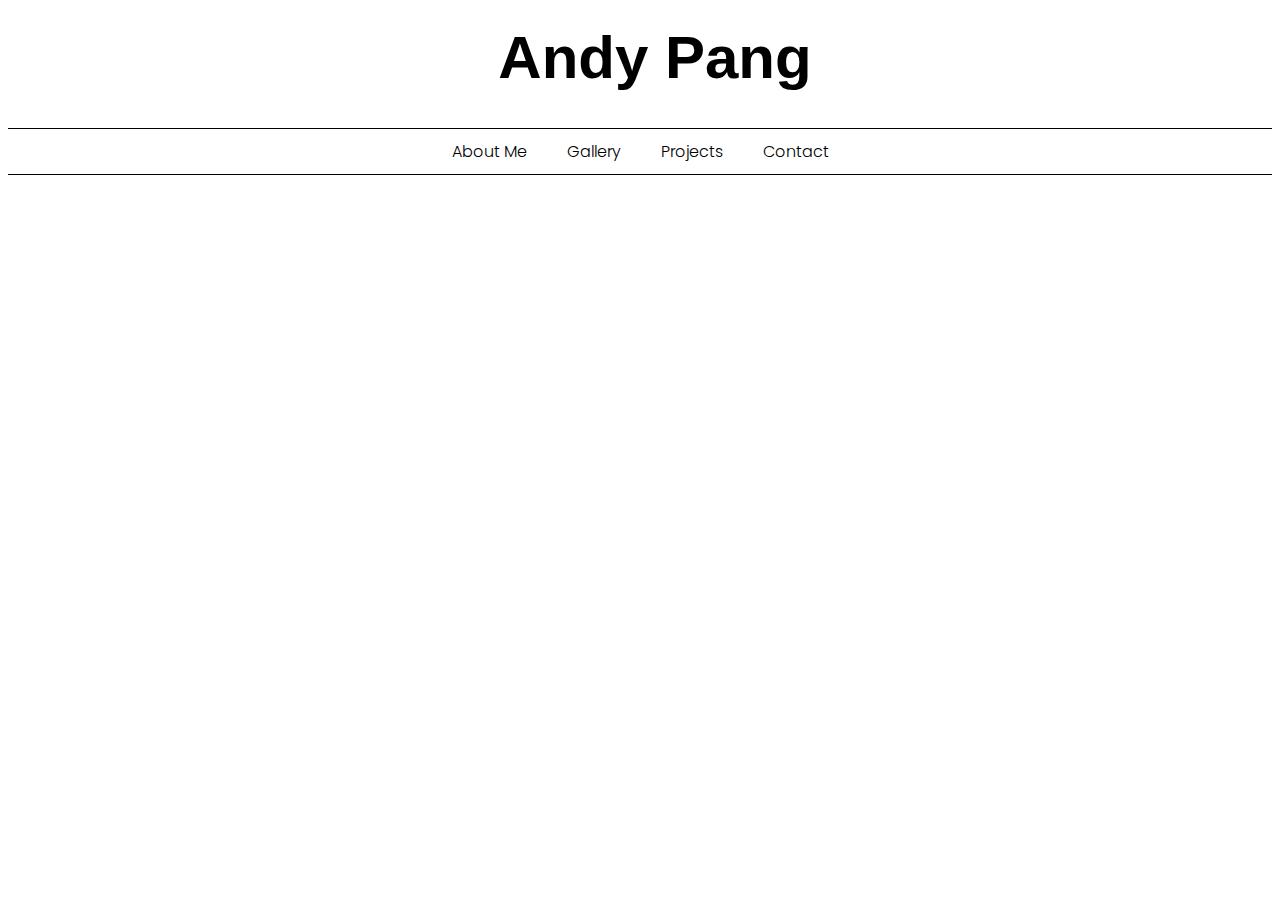
==== contact.html @ 146a2841 "Basic Structure" ====
<!doctype html>

<html>
    <head>
        <meta charset="utf-8">
        <title>Andy Pang - Contact</title>
        <link rel="stylesheet" href="styles.css">
        <link rel="shortcut icon" href="/favicon.ico">
    </head>

    <body>
        <h1>Andy Pang</h1>
        <div id = "bar">
            <ul>
                <li><a href="about.html">About Me</a></li>
                <li><a href="gallery.html">Gallery</a></li>
                <li><a href="projects.html">Projects</a></li>
                <li><a href="contact.html">Contact</a></li>
            </ul>
        </div>
    </body>
</html>
---- styles.css ----
@import url('https://fonts.googleapis.com/css2?family=Permanent+Marker&family=Poppins:ital,wght@0,200;0,300;0,400;0,500;1,200;1,300;1,400;1,500;1,700&display=swap');
html {
    background-color: white;
}

body {
    text-align: left;
    font-family: "Poppins", sans-serif;
    font-weight: 200;
    color: black;
    height: 300;
}

h1 {
    height: 90px;
    padding: 15px;
    margin: 0;
    width: 100%;
    left: 0px;
    text-align: center;
    font-size: 60px;
    font-family: "Permanent Marker", sans-serif;
}

#bar {
    left: 0px;
    height: 45px;
    border-top: 1px solid black;
    border-bottom: 1px solid black;
    width: 100%;
    text-align: center;
    overflow: auto;
    margin-bottom: 7px;
    background-color: white;
}

#bar ul {
    list-style-type: none;
    margin: 0;
    padding: 0;
    display: inline-block;
}

#bar ul li {
    margin: 0;
    padding: 0;
    float:left;
}

#bar ul li a {
    text-decoration: none;
    padding: 10px 20px;
    display: block;
    color: black;
    text-align: center;
    font-size: medium;
    font-weight: 300;
}

li a:hover {
    opacity: 0.5;
    transition-duration: 0.4s;
  }

#about_photo {
    position: relative;
    width: 100%;
    -webkit-filter: blur(6px);
}
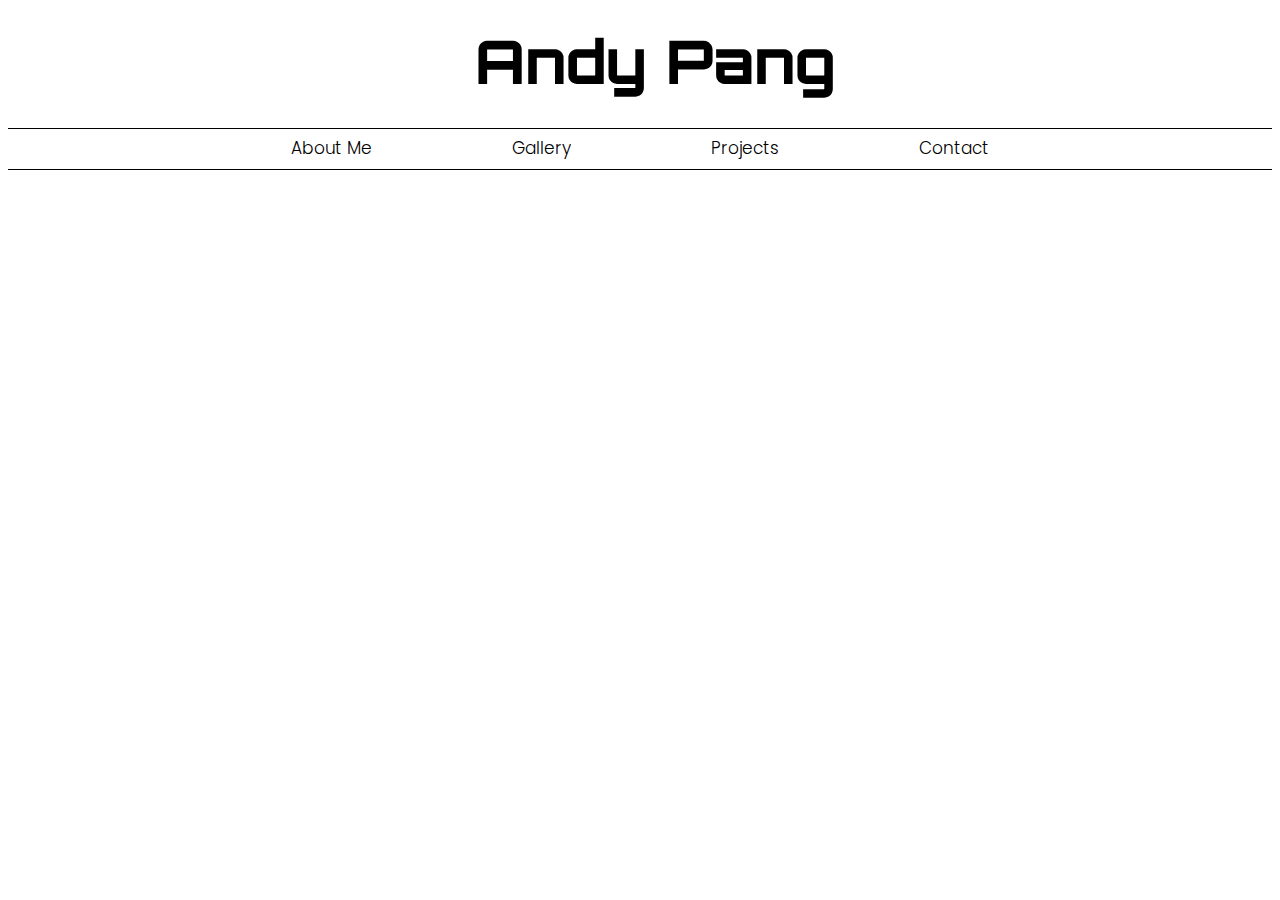
==== commit 5849b9ed: "Intro Picture Remake" ====
--- a/contact.html
+++ b/contact.html
@@ -3,9 +3,9 @@
 <html>
     <head>
         <meta charset="utf-8">
-        <title>Andy Pang - Contact</title>
+        <title>Contact - Andy Pang</title>
         <link rel="stylesheet" href="styles.css">
-        <link rel="shortcut icon" href="/favicon.ico">
+        <link rel="icon" href="/favicon.ico">
     </head>
 
     <body>
--- a/styles.css
+++ b/styles.css
@@ -1,6 +1,20 @@
-@import url('https://fonts.googleapis.com/css2?family=Permanent+Marker&family=Poppins:ital,wght@0,200;0,300;0,400;0,500;1,200;1,300;1,400;1,500;1,700&display=swap');
+@import url('https://fonts.googleapis.com/css2?family=Orbitron:wght@500;600;700;800;900&family=Poppins:ital,wght@0,200;0,300;0,400;0,500;1,200;1,300;1,400;1,500;1,700&family=Source+Code+Pro:ital,wght@0,300;0,400;0,500;0,600;0,700;1,300;1,400;1,500;1,600;1,700&family=Staatliches&display=swap');
 html {
     background-color: white;
+    min-width: 1080px;
+    overflow-x: hidden;
+}
+
+h1 {
+    font-family: "Orbitron", sans-serif;
+    height: 90px;
+    padding: 15px;
+    margin: 0;
+    width: 100%;
+    left: 0px;
+    text-align: center;
+    font-size: 60px;
+    font-weight: 800;
 }
 
 body {
@@ -11,25 +25,14 @@
     height: 300;
 }
 
-h1 {
-    height: 90px;
-    padding: 15px;
-    margin: 0;
-    width: 100%;
-    left: 0px;
-    text-align: center;
-    font-size: 60px;
-    font-family: "Permanent Marker", sans-serif;
-}
-
 #bar {
     left: 0px;
-    height: 45px;
+    height: 40px;
     border-top: 1px solid black;
     border-bottom: 1px solid black;
     width: 100%;
     text-align: center;
-    overflow: auto;
+    overflow: hidden;
     margin-bottom: 7px;
     background-color: white;
 }
@@ -49,12 +52,13 @@
 
 #bar ul li a {
     text-decoration: none;
-    padding: 10px 20px;
+    margin: 6px 70px;
     display: block;
     color: black;
     text-align: center;
-    font-size: medium;
+    font-size: 17px;
     font-weight: 300;
+    overflow-x: hidden;
 }
 
 li a:hover {
@@ -65,5 +69,37 @@
 #about_photo {
     position: relative;
     width: 100%;
+    filter: blur(6px);
     -webkit-filter: blur(6px);
+}
+
+#intro {
+    position: relative;
+    text-align: center;
+    color: white;
+}
+
+#quote1 {
+    position: absolute;
+    top: 40%;
+    right: 5%;
+    text-align: right;
+    margin-right: 30px;
+    font-size: 130px;
+    font-family: "Staatliches", sans-serif;
+    margin: 0;
+    opacity: 0.4;
+    width: 100%;
+}
+#quote2 {
+    position: absolute;
+    top: 60%;
+    right: 5%;
+    text-align: right;
+    margin-right: 30px;
+    font-size: 130px;
+    font-family: "Staatliches", sans-serif;
+    margin: 0;
+    opacity: 0.4;
+    width: 100%;
 }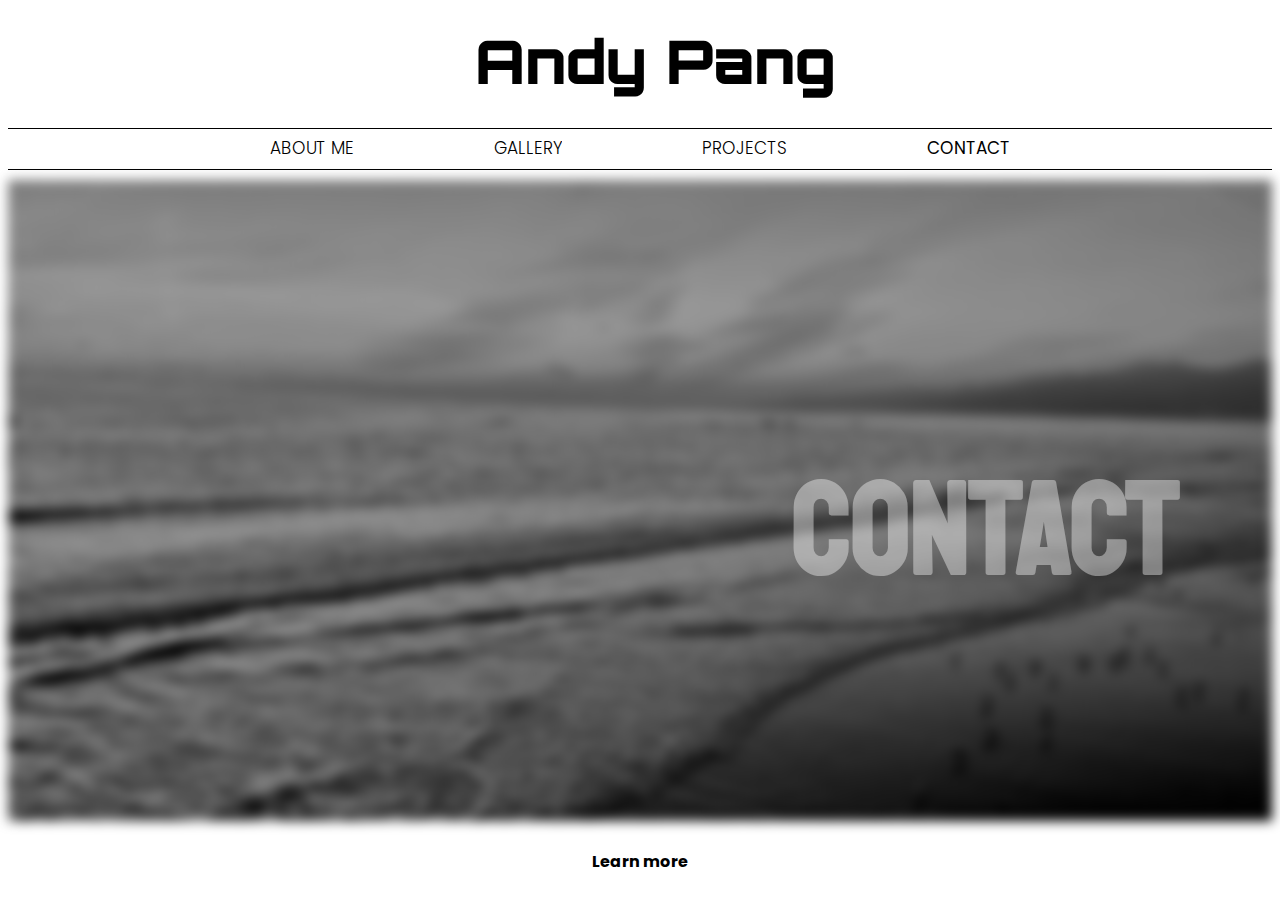
==== commit 9b3c810f: "Add intro pictures to all pages" ====
--- a/contact.html
+++ b/contact.html
@@ -12,11 +12,19 @@
         <h1>Andy Pang</h1>
         <div id = "bar">
             <ul>
-                <li><a href="about.html">About Me</a></li>
-                <li><a href="gallery.html">Gallery</a></li>
-                <li><a href="projects.html">Projects</a></li>
-                <li><a href="contact.html">Contact</a></li>
+                <li><a href="about.html">ABOUT ME</a></li>
+                <li><a href="gallery.html">GALLERY</a></li>
+                <li><a href="projects.html">PROJECTS</a></li>
+                <li><a href="contact.html"><b>CONTACT</b></a></li>
             </ul>
         </div>
+    </div>
+    <div id = "intro">
+        <img src = "contact.png" id = "intro_photo">
+        <div>
+            <h2 id = "quote1">Contact</h2>
+        </div>
+    </div>
+        <h4 style="text-align: center;">Learn more</h4>
     </body>
 </html>--- a/styles.css
+++ b/styles.css
@@ -14,7 +14,7 @@
     left: 0px;
     text-align: center;
     font-size: 60px;
-    font-weight: 800;
+    font-weight: 900;
 }
 
 body {
@@ -33,7 +33,7 @@
     width: 100%;
     text-align: center;
     overflow: hidden;
-    margin-bottom: 7px;
+    margin-bottom: 10px;
     background-color: white;
 }
 
@@ -66,7 +66,7 @@
     transition-duration: 0.4s;
   }
 
-#about_photo {
+#intro_photo {
     position: relative;
     width: 100%;
     filter: blur(6px);
@@ -81,25 +81,24 @@
 
 #quote1 {
     position: absolute;
-    top: 40%;
+    top: 25%;
     right: 5%;
     text-align: right;
     margin-right: 30px;
     font-size: 130px;
     font-family: "Staatliches", sans-serif;
-    margin: 0;
     opacity: 0.4;
     width: 100%;
 }
+
 #quote2 {
     position: absolute;
-    top: 60%;
+    top: 45%;
     right: 5%;
     text-align: right;
     margin-right: 30px;
     font-size: 130px;
     font-family: "Staatliches", sans-serif;
-    margin: 0;
     opacity: 0.4;
     width: 100%;
 }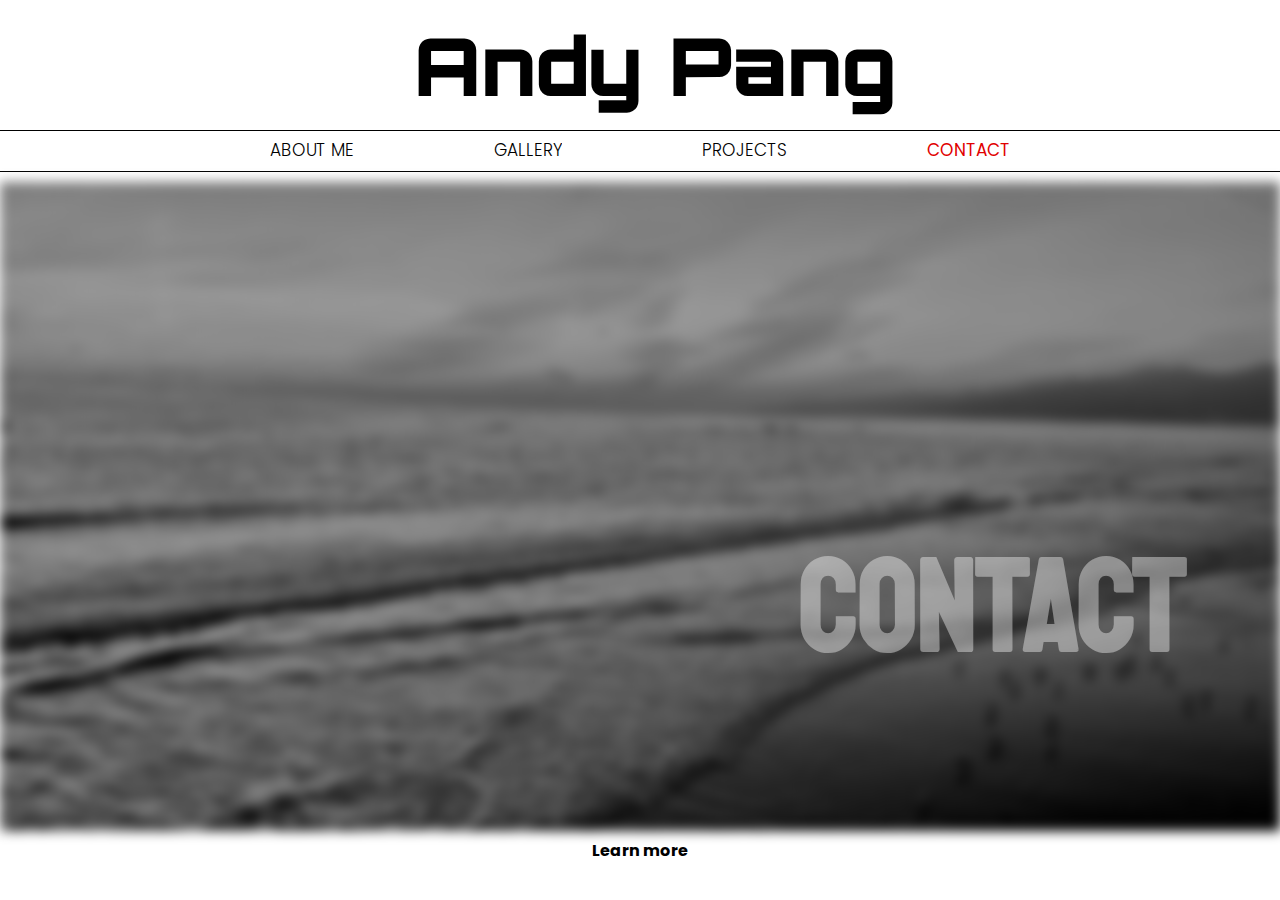
==== commit eece0fec: "Edit CSS spacing" ====
--- a/contact.html
+++ b/contact.html
@@ -5,7 +5,7 @@
         <meta charset="utf-8">
         <title>Contact - Andy Pang</title>
         <link rel="stylesheet" href="styles.css">
-        <link rel="icon" href="/favicon.ico">
+        <link rel="icon" href="favicon.ico">
     </head>
 
     <body>
@@ -15,14 +15,14 @@
                 <li><a href="about.html">ABOUT ME</a></li>
                 <li><a href="gallery.html">GALLERY</a></li>
                 <li><a href="projects.html">PROJECTS</a></li>
-                <li><a href="contact.html"><b>CONTACT</b></a></li>
+                <li><a href="contact.html"><b style = "color: rgb(225, 0, 0);">CONTACT</b></a></li>
             </ul>
         </div>
     </div>
     <div id = "intro">
         <img src = "contact.png" id = "intro_photo">
         <div>
-            <h2 id = "quote1">Contact</h2>
+            <h2 id = "quote2">Contact</h2>
         </div>
     </div>
         <h4 style="text-align: center;">Learn more</h4>
--- a/styles.css
+++ b/styles.css
@@ -1,4 +1,10 @@
 @import url('https://fonts.googleapis.com/css2?family=Orbitron:wght@500;600;700;800;900&family=Poppins:ital,wght@0,200;0,300;0,400;0,500;1,200;1,300;1,400;1,500;1,700&family=Source+Code+Pro:ital,wght@0,300;0,400;0,500;0,600;0,700;1,300;1,400;1,500;1,600;1,700&family=Staatliches&display=swap');
+* {
+    padding: 0;
+    margin: 0;
+    max-width: 100%;
+}
+
 html {
     background-color: white;
     min-width: 1080px;
@@ -7,13 +13,11 @@
 
 h1 {
     font-family: "Orbitron", sans-serif;
-    height: 90px;
     padding: 15px;
     margin: 0;
     width: 100%;
-    left: 0px;
     text-align: center;
-    font-size: 60px;
+    font-size: 80px;
     font-weight: 900;
 }
 
@@ -101,4 +105,36 @@
     font-family: "Staatliches", sans-serif;
     opacity: 0.4;
     width: 100%;
+}
+
+h2 {
+    margin-top: 50px;
+    margin-bottom: 10px;
+}
+
+p {
+    margin-bottom: 20px;
+}
+
+#about_me {
+    display: flex;
+    align-items: center;
+    margin-bottom: 50px;
+}
+
+#about_text {
+    margin-top: 10px;
+    width: 35%;
+    margin-left: 0px;
+    display: inline-block;
+}
+
+#about_text_photo {
+    margin-top: 50px;
+    margin-left: 10%;
+    margin-right: 100px;
+    width: 40%;
+    filter: blur(1px);
+    -webkit-filter: blur(1px);
+    border-radius: 10px;
 }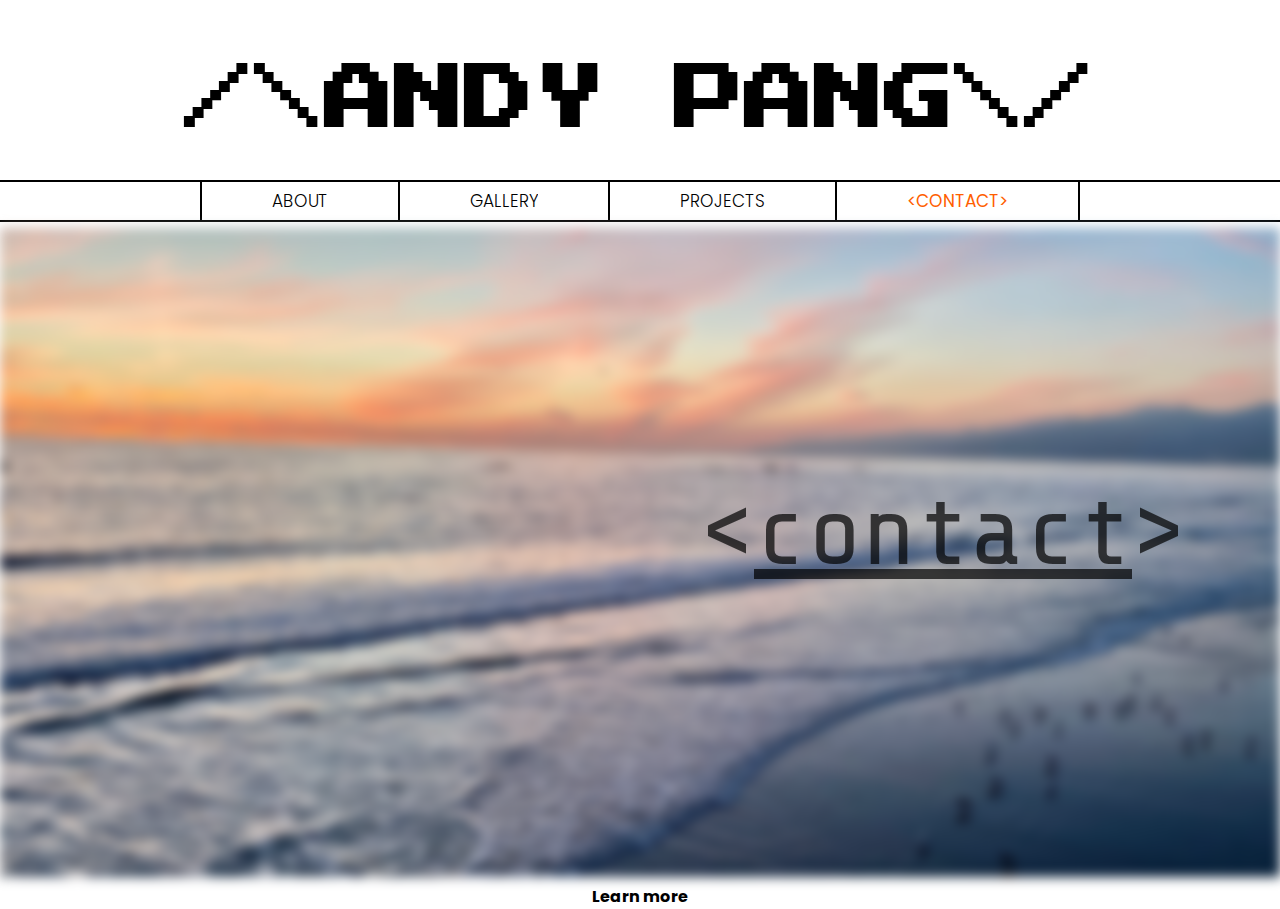
==== commit bb64a0c5: "Change style" ====
--- a/contact.html
+++ b/contact.html
@@ -9,20 +9,20 @@
     </head>
 
     <body>
-        <h1>Andy Pang</h1>
-        <div id = "bar">
+        <h1>/\ANDY PANG\/</h1>
+        <div id = "nav_bar">
             <ul>
-                <li><a href="about.html">ABOUT ME</a></li>
+                <li><a href="about.html">ABOUT</a></li>
                 <li><a href="gallery.html">GALLERY</a></li>
                 <li><a href="projects.html">PROJECTS</a></li>
-                <li><a href="contact.html"><b style = "color: rgb(225, 0, 0);">CONTACT</b></a></li>
+                <li style="border-right: 2px solid black"><a href="contact.html"><b style = "color: #ff5e00;">&lt;CONTACT&gt;</b></a></li>
             </ul>
         </div>
     </div>
     <div id = "intro">
         <img src = "contact.png" id = "intro_photo">
         <div>
-            <h2 id = "quote2">Contact</h2>
+            <h2 id = "quote" style="color: black;">&lt;<u>contact</u>&gt;</h2>
         </div>
     </div>
         <h4 style="text-align: center;">Learn more</h4>
--- a/styles.css
+++ b/styles.css
@@ -1,4 +1,4 @@
-@import url('https://fonts.googleapis.com/css2?family=Orbitron:wght@500;600;700;800;900&family=Poppins:ital,wght@0,200;0,300;0,400;0,500;1,200;1,300;1,400;1,500;1,700&family=Source+Code+Pro:ital,wght@0,300;0,400;0,500;0,600;0,700;1,300;1,400;1,500;1,600;1,700&family=Staatliches&display=swap');
+@import url('https://fonts.googleapis.com/css2?family=Poppins:ital,wght@0,200;0,300;0,400;0,500;1,200;1,300;1,400;1,500;1,700&family=Press+Start+2P&family=Share+Tech+Mono&family=Staatliches&display=swap');
 * {
     padding: 0;
     margin: 0;
@@ -9,52 +9,61 @@
     background-color: white;
     min-width: 1080px;
     overflow-x: hidden;
-}
-
-h1 {
-    font-family: "Orbitron", sans-serif;
-    padding: 15px;
-    margin: 0;
-    width: 100%;
-    text-align: center;
-    font-size: 80px;
-    font-weight: 900;
-}
-
-body {
     text-align: left;
     font-family: "Poppins", sans-serif;
     font-weight: 200;
     color: black;
-    height: 300;
 }
 
-#bar {
+h1 {
+    font-family: "Press Start 2P", monospace;
+    padding: 45px;
+    text-align: center;
+    font-size: 70px;
+    color: black;
+    background-color: white;
+    padding-top: 65px;
+}
+
+
+h2 {
+    font-family: "Press Start 2P", cursive;
+    margin-top: 50px;
+    margin-bottom: 10px;
+    color: #ff5e00;
+}
+
+p {
+    margin-bottom: 20px;
+}
+
+#nav_bar {
     left: 0px;
-    height: 40px;
-    border-top: 1px solid black;
-    border-bottom: 1px solid black;
+    height: 38px;
+    border-top: 2px solid black;
+    border-bottom: 2px solid black;
     width: 100%;
     text-align: center;
     overflow: hidden;
-    margin-bottom: 10px;
+    margin-bottom: 6px;
     background-color: white;
 }
 
-#bar ul {
+#nav_bar ul {
     list-style-type: none;
     margin: 0;
     padding: 0;
     display: inline-block;
 }
 
-#bar ul li {
+#nav_bar ul li {
     margin: 0;
     padding: 0;
     float:left;
+    border-left: 2px solid black;
 }
 
-#bar ul li a {
+#nav_bar ul li a {
     text-decoration: none;
     margin: 6px 70px;
     display: block;
@@ -83,37 +92,17 @@
     color: white;
 }
 
-#quote1 {
+#quote {
     position: absolute;
-    top: 25%;
+    top: 30%;
     right: 5%;
     text-align: right;
     margin-right: 30px;
-    font-size: 130px;
-    font-family: "Staatliches", sans-serif;
-    opacity: 0.4;
+    font-size: 100px;
+    font-family: "Share Tech Mono", monospace;
+    opacity: 0.7;
     width: 100%;
-}
-
-#quote2 {
-    position: absolute;
-    top: 45%;
-    right: 5%;
-    text-align: right;
-    margin-right: 30px;
-    font-size: 130px;
-    font-family: "Staatliches", sans-serif;
-    opacity: 0.4;
-    width: 100%;
-}
-
-h2 {
-    margin-top: 50px;
-    margin-bottom: 10px;
-}
-
-p {
-    margin-bottom: 20px;
+    font-weight: 400;
 }
 
 #about_me {
@@ -123,18 +112,24 @@
 }
 
 #about_text {
-    margin-top: 10px;
+    margin-top: 60px;
     width: 35%;
     margin-left: 0px;
     display: inline-block;
 }
 
 #about_text_photo {
-    margin-top: 50px;
+    margin-top: 100px;
     margin-left: 10%;
     margin-right: 100px;
     width: 40%;
     filter: blur(1px);
     -webkit-filter: blur(1px);
-    border-radius: 10px;
+    border-radius: 20px;
+    background-color: black;
+}
+
+#highlight{
+    font-family: "Share Tech Mono", monospace;
+    font-size: 18px;
 }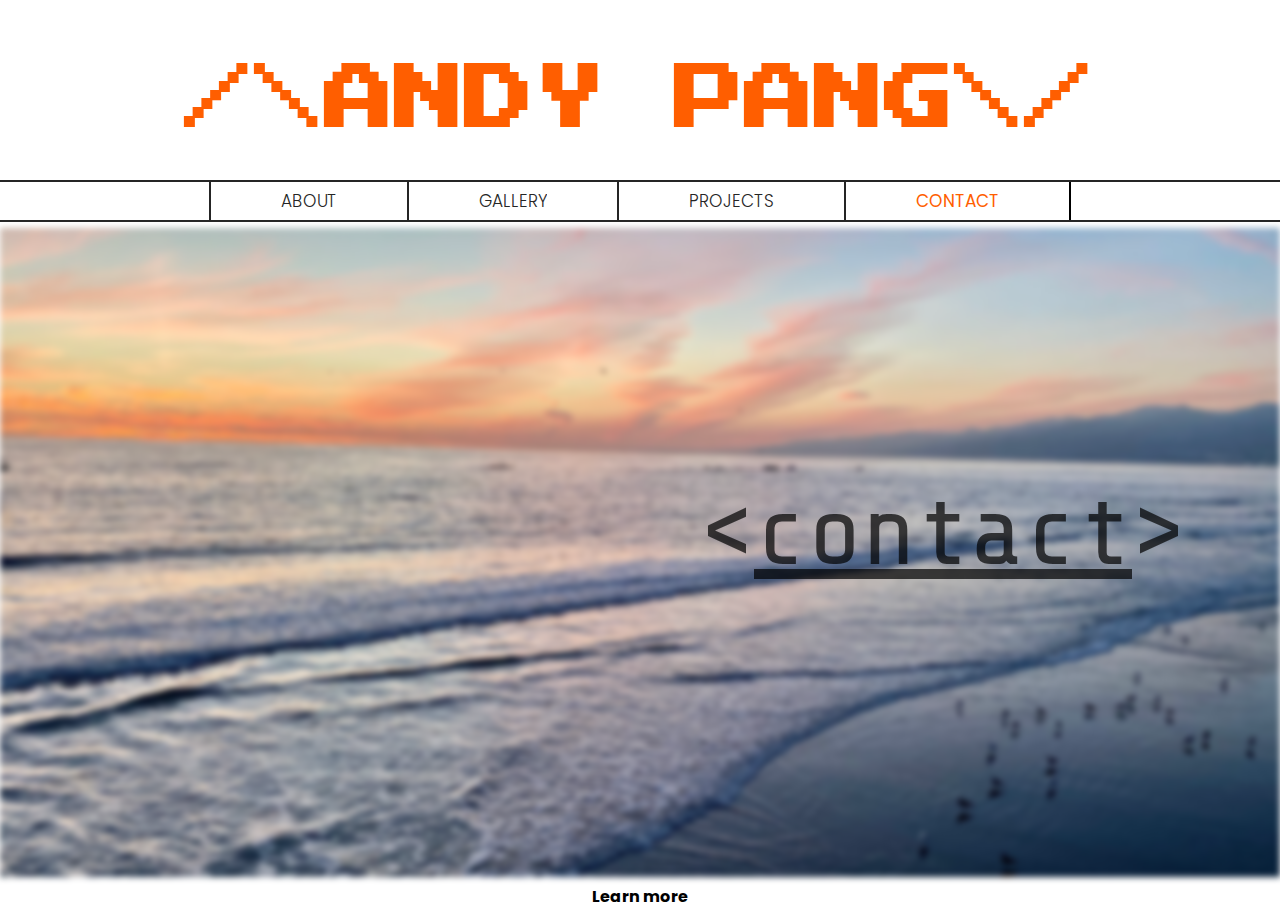
==== commit 05b3eeea: "Minor edits" ====
--- a/contact.html
+++ b/contact.html
@@ -15,7 +15,7 @@
                 <li><a href="about.html">ABOUT</a></li>
                 <li><a href="gallery.html">GALLERY</a></li>
                 <li><a href="projects.html">PROJECTS</a></li>
-                <li style="border-right: 2px solid black"><a href="contact.html"><b style = "color: #ff5e00;">&lt;CONTACT&gt;</b></a></li>
+                <li style="border-right: 2px solid black"><a href="contact.html"><b style = "color: #ff5e00;">CONTACT</b></a></li>
             </ul>
         </div>
     </div>
--- a/styles.css
+++ b/styles.css
@@ -20,7 +20,7 @@
     padding: 45px;
     text-align: center;
     font-size: 70px;
-    color: black;
+    color: #ff5e00;
     background-color: white;
     padding-top: 65px;
 }
@@ -40,8 +40,8 @@
 #nav_bar {
     left: 0px;
     height: 38px;
-    border-top: 2px solid black;
-    border-bottom: 2px solid black;
+    border-top: 2px solid rgb(37, 37, 37);
+    border-bottom: 2px solid rgb(37, 37, 37);
     width: 100%;
     text-align: center;
     overflow: hidden;
@@ -60,14 +60,14 @@
     margin: 0;
     padding: 0;
     float:left;
-    border-left: 2px solid black;
+    border-left: 2px solid rgb(37, 37, 37);
 }
 
 #nav_bar ul li a {
     text-decoration: none;
     margin: 6px 70px;
     display: block;
-    color: black;
+    color: rgb(37, 37, 37);
     text-align: center;
     font-size: 17px;
     font-weight: 300;
@@ -82,8 +82,8 @@
 #intro_photo {
     position: relative;
     width: 100%;
-    filter: blur(6px);
-    -webkit-filter: blur(6px);
+    filter: blur(3px);
+    -webkit-filter: blur(3px);
 }
 
 #intro {
@@ -105,13 +105,13 @@
     font-weight: 400;
 }
 
-#about_me {
+.block {
     display: flex;
     align-items: center;
     margin-bottom: 50px;
 }
 
-#about_text {
+.block_text {
     margin-top: 60px;
     width: 35%;
     margin-left: 0px;
@@ -123,8 +123,6 @@
     margin-left: 10%;
     margin-right: 100px;
     width: 40%;
-    filter: blur(1px);
-    -webkit-filter: blur(1px);
     border-radius: 20px;
     background-color: black;
 }
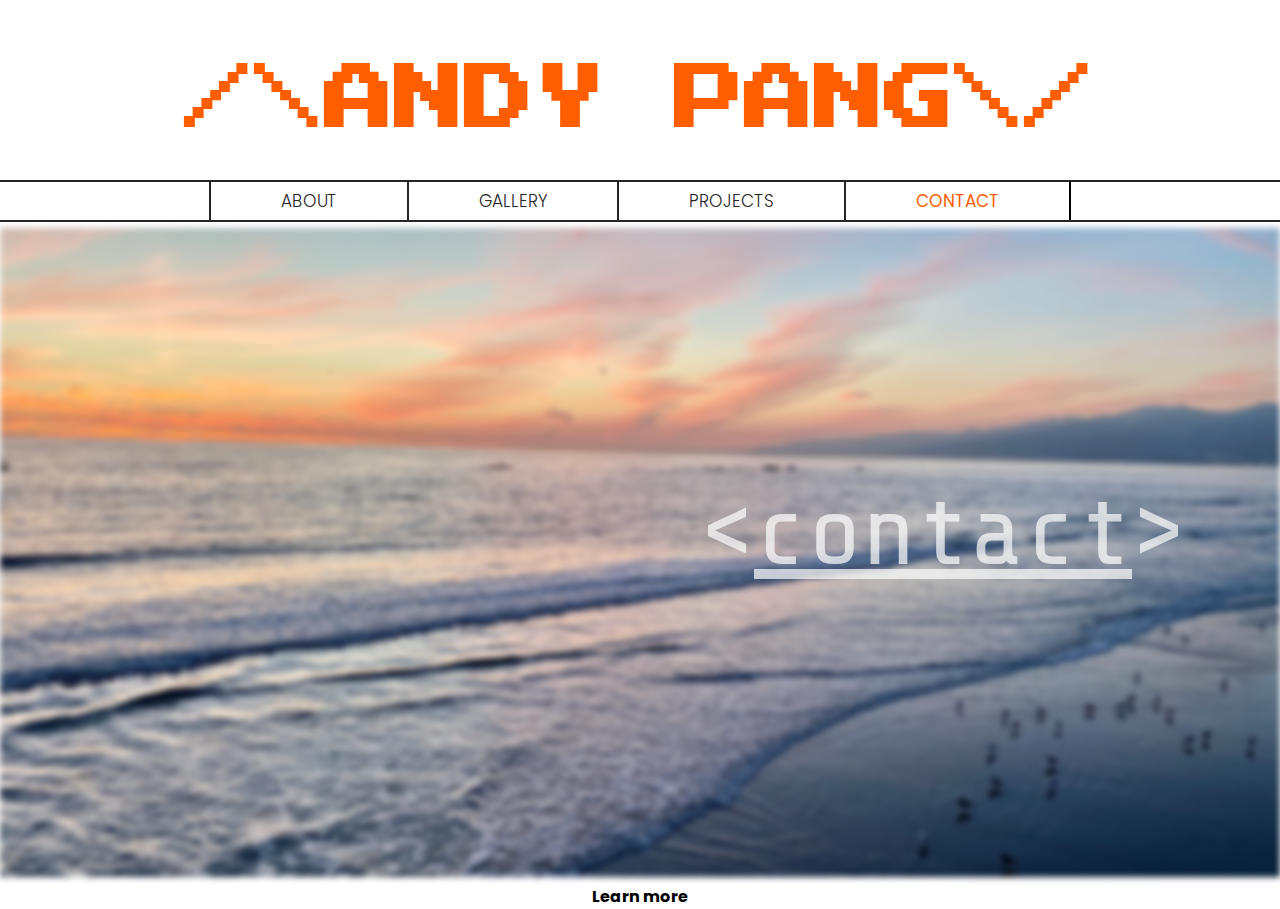
==== commit b71c727a: "Minor changes" ====
--- a/contact.html
+++ b/contact.html
@@ -22,7 +22,7 @@
     <div id = "intro">
         <img src = "contact.png" id = "intro_photo">
         <div>
-            <h2 id = "quote" style="color: black;">&lt;<u>contact</u>&gt;</h2>
+            <h2 id = "quote">&lt;<u>contact</u>&gt;</h2>
         </div>
     </div>
         <h4 style="text-align: center;">Learn more</h4>
--- a/styles.css
+++ b/styles.css
@@ -103,6 +103,7 @@
     opacity: 0.7;
     width: 100%;
     font-weight: 400;
+    color: white;
 }
 
 .block {
@@ -111,15 +112,8 @@
     margin-bottom: 50px;
 }
 
-.block_text {
-    margin-top: 60px;
-    width: 35%;
-    margin-left: 0px;
-    display: inline-block;
-}
-
 #about_text_photo {
-    margin-top: 100px;
+    margin-top: 150px;
     margin-left: 10%;
     margin-right: 100px;
     width: 40%;
